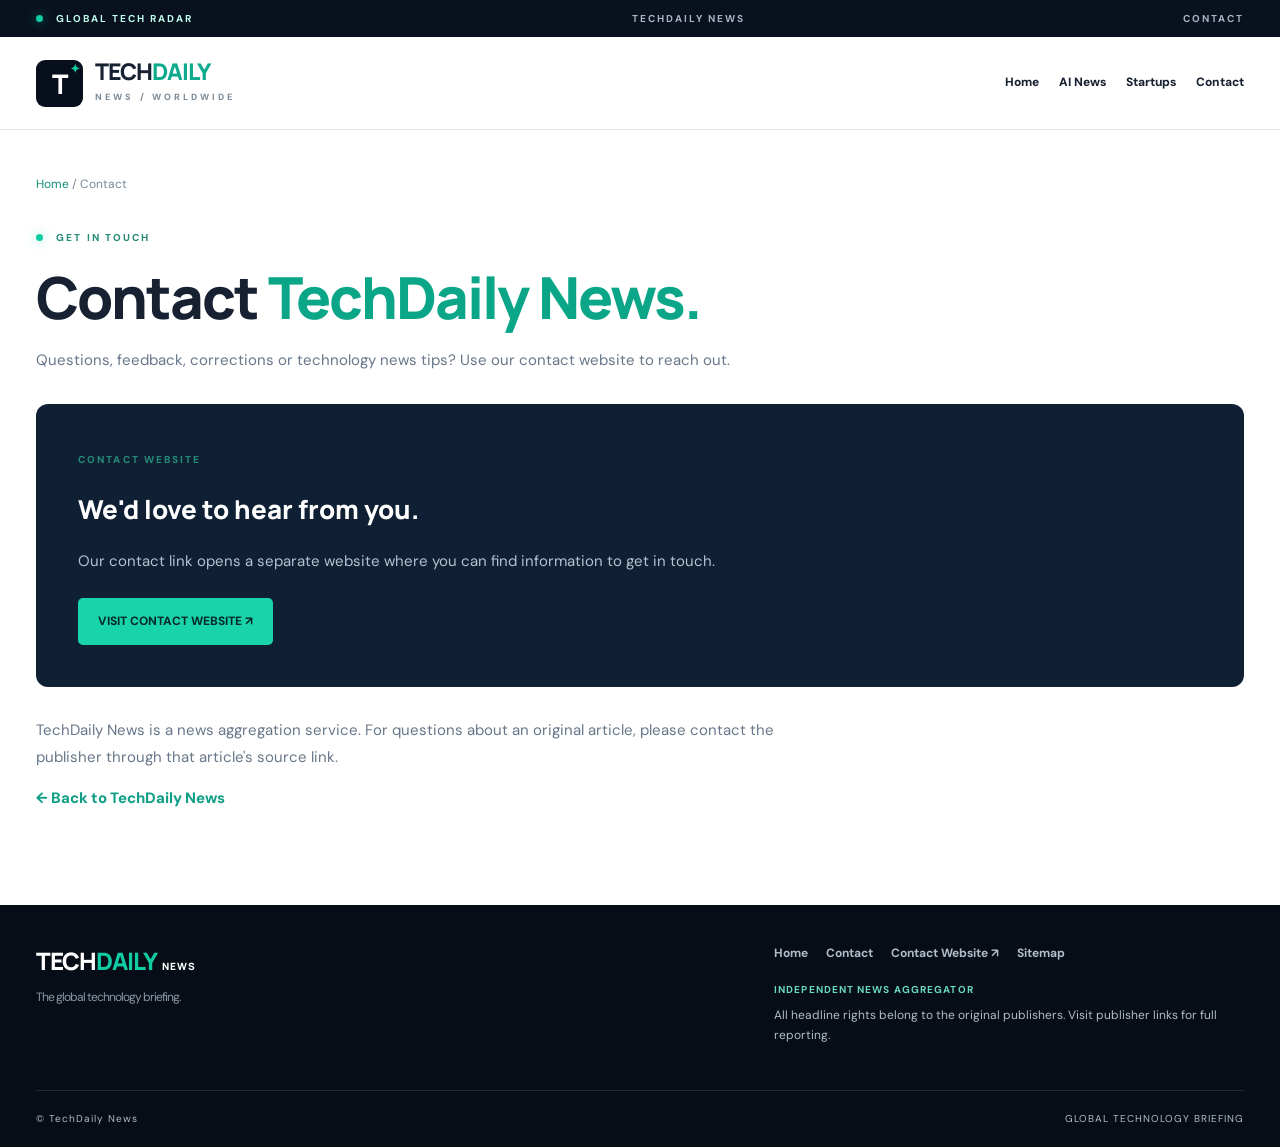
==== contact/index.html @ 2c90e262 "Improve TechDaily SEO, verify Search Console, add contact and crawlable topic pages" ====
<!doctype html><html lang="en"><head>
<meta charset="utf-8"><meta name="viewport" content="width=device-width,initial-scale=1">
<meta name="google-site-verification" content="1qQMCUHekjvhhgPfjwAEE-Zfl5rO4Td-0qGCgL5AGAs">
<meta name="robots" content="index,follow">
<meta name="description" content="Contact TechDaily News. Send feedback, share technology news tips, report corrections or enquire about our global technology news website.">
<meta name="theme-color" content="#080e19">
<meta property="og:type" content="website"><meta property="og:site_name" content="TechDaily News">
<meta property="og:title" content="Contact TechDaily News | Feedback & Enquiries">
<meta property="og:description" content="Visit our contact website to send feedback and enquiries to TechDaily News.">
<meta property="og:url" content="https://techdailynews.pages.dev/contact/">
<link rel="canonical" href="https://techdailynews.pages.dev/contact/">
<link rel="icon" href="/favicon.svg" type="image/svg+xml">
<link rel="stylesheet" href="/styles.css">
<script type="application/ld+json">{"@context":"https://schema.org","@type":"ContactPage","name":"Contact TechDaily News","url":"https://techdailynews.pages.dev/contact/","isPartOf":{"@type":"WebSite","name":"TechDaily News","url":"https://techdailynews.pages.dev/"}}</script>
<title>Contact TechDaily News | Feedback & Enquiries</title></head>
<body><div class="signal-bar"><div class="wrap signal-inside"><span class="signal-pill"><i></i> GLOBAL TECH RADAR</span><span>TECHDAILY NEWS</span><span>CONTACT</span></div></div>
<header class="header"><div class="wrap header-inside"><a href="/" class="logo"><span class="logo-symbol">T<span>✦</span></span><span class="logo-words"><b>TECH<span>DAILY</span></b><small>NEWS / WORLDWIDE</small></span></a><nav class="seo-nav" aria-label="Navigation"><a href="/">Home</a><a href="/category/ai/">AI News</a><a href="/category/startups/">Startups</a><a href="/contact/" aria-current="page">Contact</a></nav></div></header>
<main class="wrap seo-page"><nav class="breadcrumb" aria-label="Breadcrumb"><a href="/">Home</a> / Contact</nav><span class="eyebrow"><i></i> GET IN TOUCH</span><h1>Contact <em>TechDaily News.</em></h1>
<p class="seo-intro">Questions, feedback, corrections or technology news tips? Use our contact website to reach out.</p>
<section class="contact-hero"><span class="eyebrow">CONTACT WEBSITE</span><h2>We'd love to hear from you.</h2><p>Our contact link opens a separate website where you can find information to get in touch.</p><a class="contact-button" href="https://ashraful.pages.dev/" target="_blank" rel="noopener noreferrer">VISIT CONTACT WEBSITE ↗</a></section>
<p class="seo-intro">TechDaily News is a news aggregation service. For questions about an original article, please contact the publisher through that article's source link.</p>
<p><a href="/" style="color:#109f86;font-weight:800">← Back to TechDaily News</a></p></main>
<footer><div class="wrap footer-main"><div class="footer-brand">TECH<span>DAILY</span><small>NEWS</small><p>The global technology briefing.</p></div><div class="footer-disclaimer"><nav class="footer-links"><a href="/">Home</a><a href="/contact/">Contact</a><a href="https://ashraful.pages.dev/" target="_blank" rel="noopener noreferrer">Contact Website ↗</a><a href="/sitemap.xml">Sitemap</a></nav><b>INDEPENDENT NEWS AGGREGATOR</b><p>All headline rights belong to the original publishers. Visit publisher links for full reporting.</p></div></div><div class="wrap footer-bottom"><span>© TechDaily News</span><span>GLOBAL TECHNOLOGY BRIEFING</span></div></footer>
</body></html>
---- styles.css ----
@import url('https://fonts.googleapis.com/css2?family=DM+Sans:wght@400;500;600;700;800&family=Manrope:wght@400;500;600;700;800&display=swap');
:root{--dark:#080f1c;--dark2:#101c2d;--ink:#172132;--muted:#667586;--soft:#f4f7f8;--line:#e4e8ed;--green:#11cba2;--green2:#0eaa8d;--radius:12px}
*{box-sizing:border-box}html{scroll-behavior:smooth}body{margin:0;background:#fff;color:var(--ink);font:15px/1.6 'DM Sans',Arial,sans-serif}a{color:inherit;text-decoration:none}button,input,select{font:inherit}button{cursor:pointer}button:focus-visible,a:focus-visible,input:focus-visible,select:focus-visible{outline:3px solid #38d8b5;outline-offset:3px}.wrap{width:min(1300px,calc(100% - 72px));margin:auto}
.signal-bar{background:#09111e;color:#aab5c5;font-size:10px;font-weight:700;letter-spacing:2px}.signal-inside{display:flex;justify-content:space-between;align-items:center;min-height:37px;gap:14px}.signal-pill{color:#bffdec}.signal-pill i,.eyebrow i,.green-dot{display:inline-block;height:7px;width:7px;border-radius:50%;background:var(--green);margin-right:9px;box-shadow:0 0 12px #0be0b480}
.header{background:#fff;border-bottom:1px solid var(--line)}.header-inside{height:92px;display:flex;align-items:center;justify-content:space-between;gap:24px}.logo{display:flex;gap:12px;align-items:center;flex-shrink:0}.logo-symbol{background:var(--dark);color:#fff;border-radius:9px;width:47px;height:47px;display:grid;place-items:center;font:800 27px Manrope;position:relative}.logo-symbol span{position:absolute;font-size:12px;color:var(--green);right:3px;top:0}.logo-words b{display:block;font:800 23px/1 Manrope;letter-spacing:-1px}.logo-words b span{color:var(--green2)}.logo-words small{font-size:9px;font-weight:800;letter-spacing:3.1px;color:#7c8b98}.desktop-nav{display:flex;align-items:center;gap:25px}.desktop-nav a{font-weight:700;font-size:12px;white-space:nowrap}.desktop-nav a:hover{color:#079d83}.nav-edition{font-size:10px;letter-spacing:1px;font-weight:800;border:1px solid var(--line);border-radius:7px;padding:14px 17px;white-space:nowrap}.nav-edition span{color:var(--green2);margin-left:9px}
.intro{padding:51px 0 47px}.intro-top{display:flex;align-items:center;justify-content:space-between;gap:15px}.eyebrow{font-size:10px;letter-spacing:2.1px;font-weight:800;color:#268a79}.edition{font-size:11px;font-weight:800;letter-spacing:1.2px;color:#818d98}.intro-row{display:flex;justify-content:space-between;align-items:end;gap:40px}.intro-row h1{font:800 clamp(42px,5.7vw,83px)/1.13 Manrope;letter-spacing:-4.5px;margin:22px 0 15px;max-width:930px}.intro-row h1 em,.closing h2 em{font-style:normal;color:var(--green2)}.intro-row p{font-size:15px;color:#6b7887;margin:0;max-width:650px}.intro-note{border-left:1px solid #dce4e8;padding:0 0 2px 26px;min-width:222px}.intro-note span,.intro-note small{display:block;color:#7e8a97;font-size:10px;letter-spacing:1px;font-weight:800}.intro-note strong{display:block;font:800 19px/1.4 Manrope;margin:9px 0;color:#263349}
.feature{display:grid;grid-template-columns:minmax(0,1.58fr) minmax(340px,1fr);gap:26px}.lead-story{min-height:440px;background:#0c1726;color:#fff;border-radius:12px;overflow:hidden;position:relative;display:flex;align-items:end}.visual-mesh{position:absolute;inset:0;background:radial-gradient(ellipse at 75% 0,#157e7480,transparent 52%),repeating-linear-gradient(90deg,transparent 0,transparent 37px,#ffffff08 38px),repeating-linear-gradient(0deg,transparent 0,transparent 37px,#ffffff08 38px),linear-gradient(135deg,#102742,#080f20)}.visual-mesh:before{content:'';position:absolute;width:440px;height:440px;border-radius:50%;border:1px solid #26cdb045;right:-140px;top:-120px;box-shadow:0 0 0 75px #15cda50d,0 0 0 160px #1bcbab09}.orbit{position:absolute;border:1px solid #53f5d36b;border-radius:50%;transform:rotate(-30deg)}.orbit-a{height:230px;width:490px;right:-65px;top:-25px}.orbit-b{height:160px;width:370px;right:-5px;top:10px}.visual-word{position:absolute;top:73px;right:27px;font:800 clamp(45px,6vw,95px)/1 Manrope;color:#ffffff07;letter-spacing:-5px;white-space:nowrap}.lead-story:after{content:'';position:absolute;inset:25% 0 0;background:linear-gradient(transparent,#07111bea 70%);pointer-events:none}.lead-body{padding:33px 36px;position:relative;z-index:1;width:100%}.label-green{color:#54eac9;font-size:10px;letter-spacing:1.4px;font-weight:800}.label-green span{color:#abb8c5;margin:0 5px}.lead-body h2{font:800 clamp(26px,3vw,43px)/1.18 Manrope;max-width:650px;letter-spacing:-1.5px;margin:16px 0 12px}.lead-body p{color:#bac7d1;font-size:14px;max-width:620px;line-height:1.75;margin:0 0 23px}.lead-bottom{display:flex;align-items:center;gap:17px;color:#bfccd4;font-size:10px;font-weight:800;letter-spacing:.6px}.lead-bottom a{margin-left:auto;border:1px solid #719388;padding:12px 14px;border-radius:5px;color:#c7ffec;white-space:nowrap}.lead-bottom a span{margin-left:12px}
.radar{border:1px solid var(--line);border-radius:12px;padding:25px 26px;display:flex;flex-direction:column;min-height:440px}.section-heading{display:flex;align-items:end;justify-content:space-between;gap:15px;padding-bottom:13px}.section-heading h2{font:800 27px Manrope;letter-spacing:-1px;margin:3px 0}.section-heading h2 span,.news-heading h2 span{color:var(--green2)}.section-heading>span{font-size:10px;letter-spacing:1px;color:#98a3ac;font-weight:800}.radar-list{flex:1}.radar-item{display:block;padding:15px 0;border-top:1px solid #e9edf0}.radar-item small{font-size:10px;letter-spacing:1px;font-weight:800;color:#159d85}.radar-item b{display:block;margin:5px 0;font:800 14px/1.45 Manrope}.radar-item span{font-size:11px;color:#8a97a1}.radar-item:hover b{color:#119b82}.radar-footer{padding-top:15px;border-top:1px solid var(--line);font-size:10px;letter-spacing:1px;font-weight:800;color:#82919c}
.stats{display:grid;grid-template-columns:repeat(4,1fr);border:1px solid var(--line);margin-top:26px;border-radius:10px;overflow:hidden}.stat{padding:23px 28px;border-right:1px solid var(--line);min-width:0}.stat:last-child{border:0}.stat>span{font-size:10px;letter-spacing:1.2px;color:#7f8e99;font-weight:800}.stat>strong{display:block;font:800 30px Manrope;letter-spacing:-1px}.stat>small{display:block;font-size:12px;color:#7e8996}.status{display:flex;align-items:center;gap:16px}.status b{font:800 12px Manrope;letter-spacing:1px}.status small{display:block;font-size:11px;color:#82909e;margin-top:4px}.pulse{width:37px;height:37px;border:2px solid #25bfa1;border-radius:50%;box-shadow:0 0 0 7px #1cd8ab19;flex-shrink:0}
.news{padding-top:78px;padding-bottom:85px}.news-heading{display:flex;align-items:end;justify-content:space-between}.news-heading h2{font:800 43px Manrope;letter-spacing:-2px;margin:9px 0 3px}.news-heading p{margin:0;color:#778595}.result-count{font-size:11px;letter-spacing:1px;font-weight:800;color:#778595}.filter-panel{margin:30px 0}.tabs{display:flex;flex-wrap:wrap;gap:8px;padding-bottom:17px;border-bottom:1px solid var(--line)}.tabs button{background:#f4f7f8;border:1px solid transparent;border-radius:6px;color:#576879;padding:9px 14px;font-size:12px;font-weight:800}.tabs button.active{background:var(--dark);color:#fff}.search-row{display:flex;align-items:center;gap:10px;margin-top:17px}.search{border:1px solid #dae2e8;display:flex;align-items:center;padding:0 13px;border-radius:7px;flex:1;min-width:170px}.search span{font-size:26px;line-height:1;color:#7b8a98}.search input{min-width:0;border:0;background:transparent;padding:11px;outline:0;flex:1;color:#152435;font-size:13px}.search-row select,.saved-filter{border:1px solid #dae2e8;background:#fff;border-radius:7px;padding:12px;font-size:12px;color:#4f5d6e;font-weight:700}.saved-filter.active{background:#e7fbf5;color:#008c74;border-color:#8fe4cf}
.news-grid{display:grid;grid-template-columns:repeat(3,minmax(0,1fr));gap:21px}.story{border:1px solid #e3e9ed;border-radius:10px;overflow:hidden;display:flex;flex-direction:column;min-width:0;background:#fff;transition:transform .2s,border .2s}.story:hover{transform:translateY(-3px);border-color:#a9dacf}.story-art{height:160px;position:relative;background:radial-gradient(circle at 85% 16%,#12d7ac70,transparent 37%),repeating-linear-gradient(90deg,#ffffff09 0 1px,transparent 1px 30px),linear-gradient(125deg,#0a1628,#1b3547);overflow:hidden}.story-art:after{content:'';position:absolute;width:155px;height:155px;right:-20px;top:-31px;border:1px solid #74ffe85e;border-radius:50%;box-shadow:0 0 0 35px #43f7ca0d,0 0 0 78px #43f7ca08}.story-art.has-image{background:#172336}.story-art img{width:100%;height:100%;object-fit:cover;display:block}.story-art .art-title{position:absolute;bottom:15px;left:18px;font:800 23px Manrope;letter-spacing:-1px;color:#ffffff9c;z-index:1}.story-art.has-image .art-title{display:none}.story-art .art-category{position:absolute;z-index:2;top:14px;left:15px;padding:5px 9px;border-radius:4px;font-size:10px;letter-spacing:.8px;font-weight:800;background:#e0fff3;color:#007761}.story-body{padding:20px;display:flex;flex-direction:column;flex:1}.story-meta{color:#778696;font-size:11px;font-weight:700}.story-title{font:800 18px/1.4 Manrope;letter-spacing:-.45px;margin:9px 0 10px}.story-title a:hover{color:#0ca384}.story-description{color:#738092;font-size:13px;line-height:1.68;margin:0 0 23px;flex:1}.story-bottom{display:flex;justify-content:space-between;align-items:center;gap:12px;border-top:1px solid #e9edef;padding-top:13px;font-size:11px;font-weight:800;color:#1c927e}.story-bottom a{white-space:nowrap}.story-bottom button{border:0;background:#f1f5f5;color:#87949e;border-radius:5px;font-size:18px;height:29px;min-width:33px}.story-bottom button.active{color:#039979;background:#e0faf4}.muted,.loading,.empty{color:#8793a0;font-size:14px}.empty{grid-column:1/-1;text-align:center;padding:50px 10px;border:1px dashed #d8e2e7;border-radius:10px}.more-area{text-align:center;margin-top:30px}.more-area button{border:1px solid #cfddd8;background:#fff;border-radius:5px;color:#0f806e;font-size:12px;letter-spacing:1px;font-weight:800;padding:14px 22px}.more-area button span{margin-left:11px}
.closing{background:#0a1421;color:#fff}.closing-inner{padding:65px 0;display:flex;align-items:end;justify-content:space-between;gap:24px}.closing h2{font:800 47px Manrope;letter-spacing:-2.5px;margin:10px 0}.closing p{color:#abb9c6;margin:0}.closing a{border:1px solid #4e6c70;padding:14px 18px;border-radius:5px;font-size:11px;letter-spacing:1px;font-weight:800;white-space:nowrap}.closing a span{margin-left:15px;color:#49e6bd}
footer{background:#060d16;color:#b1bdc8}.footer-main{display:flex;justify-content:space-between;gap:40px;padding:39px 0;border-bottom:1px solid #1f2a38}.footer-brand{font:800 24px Manrope;letter-spacing:-1px;color:#fff}.footer-brand span{color:var(--green)}.footer-brand small{font-size:10px;letter-spacing:1px;margin-left:5px}.footer-brand p{font:400 12px 'DM Sans';color:#8c99a6}.footer-disclaimer{max-width:470px}.footer-disclaimer b{font-size:10px;letter-spacing:1.1px;color:#69d9c0}.footer-disclaimer p{font-size:12px;margin:6px 0}.footer-bottom{display:flex;justify-content:space-between;gap:20px;padding:20px 0;font-size:10px;letter-spacing:1px}
@media(max-width:1100px){.desktop-nav{gap:12px}.desktop-nav a{font-size:11px}.feature{grid-template-columns:1.2fr 1fr}.intro-note{display:none}.news-grid{grid-template-columns:repeat(2,minmax(0,1fr))}}
@media(max-width:800px){.wrap{width:min(100% - 36px,700px)}.desktop-nav,.nav-edition{display:none}.header-inside{height:76px}.signal-inside span:nth-child(2){display:none}.intro{padding:35px 0}.intro-row h1{letter-spacing:-2.6px}.feature{grid-template-columns:1fr}.lead-story{min-height:390px}.radar{min-height:unset}.stats{grid-template-columns:1fr 1fr}.stat:nth-child(2){border-right:0}.stat:nth-child(1),.stat:nth-child(2){border-bottom:1px solid var(--line)}.news{padding-top:55px}.search-row{flex-wrap:wrap}.search{flex-basis:100%}.search-row select,.saved-filter{flex:1}.news-heading h2{font-size:35px}}
@media(max-width:570px){.wrap{width:calc(100% - 30px)}.signal-bar{font-size:9px;letter-spacing:.7px}.signal-inside{min-height:32px}.signal-inside span:last-child{display:none}.logo-symbol{width:40px;height:40px}.logo-words b{font-size:20px}.intro-row h1{font-size:45px;letter-spacing:-2.9px;margin-top:15px}.intro-row p{font-size:13px}.edition{font-size:9px}.lead-story{min-height:405px}.lead-body{padding:24px}.lead-body h2{font-size:27px}.lead-bottom{flex-wrap:wrap;gap:9px}.lead-bottom a{margin-left:0}.radar{padding:21px}.stat{padding:18px}.stat>strong{font-size:25px}.news-grid{grid-template-columns:1fr}.news-heading h2{font-size:32px}.news-heading p{font-size:12px}.result-count{font-size:9px}.tabs{overflow-x:auto;flex-wrap:nowrap;padding-bottom:15px}.tabs button{white-space:nowrap;padding:8px 11px;font-size:11px}.search-row select,.saved-filter{font-size:11px;padding:10px 7px}.closing-inner{display:block;padding:48px 0}.closing h2{font-size:35px}.closing a{display:inline-block;margin-top:25px}.footer-main{display:block}.footer-disclaimer{margin-top:25px}.footer-bottom{font-size:9px;flex-wrap:wrap}}
.seo-discovery{padding:0 0 65px}.seo-discovery h2{font:800 28px Manrope,sans-serif;letter-spacing:-1px;margin:10px 0 7px}.seo-discovery p{color:#708193;font-size:14px}.seo-topic-links{display:flex;gap:9px;flex-wrap:wrap}.seo-topic-links a{font-weight:700;font-size:12px;background:#f4faf8;border:1px solid #dcebe5;color:#197565;padding:10px 13px;border-radius:6px}.seo-topic-links a:hover{background:#d6fff2}.footer-links{display:flex;gap:18px;flex-wrap:wrap;margin-bottom:13px;font-size:12px;font-weight:700}.footer-links a:hover{color:#46e7be}
.seo-nav{display:flex;gap:20px;font-size:12px;font-weight:800}.seo-nav a:hover{color:#10aa8d}
.seo-page{padding:45px 0 80px;min-height:60vh}.seo-page h1{font:800 clamp(34px,5vw,58px)/1.15 Manrope,sans-serif;letter-spacing:-2px;margin:16px 0}.seo-page h1 em{color:#0ba688;font-style:normal}.seo-intro{color:#677789;max-width:780px;font-size:15px;line-height:1.8}.breadcrumb{font-size:12px;color:#789;margin-bottom:30px}.breadcrumb a{color:#168f7a}.contact-hero{background:#102034;color:#fff;border-radius:12px;padding:42px;margin:30px 0}.contact-hero h2{font:800 26px Manrope,sans-serif}.contact-hero p{color:#b3c2d1;max-width:700px}.contact-button{display:inline-block;margin-top:10px;background:#19d4aa;color:#062b2b;font-weight:800;font-size:12px;padding:14px 20px;border-radius:5px}.category-nav{display:flex;gap:8px;flex-wrap:wrap;margin:26px 0}.category-nav a{font-size:12px;font-weight:700;color:#197564;border:1px solid #dce8e5;padding:8px 11px;border-radius:5px}.category-nav a.active{background:#0d1b2b;color:#fff}.seo-headlines{display:grid;grid-template-columns:repeat(2,minmax(0,1fr));gap:18px;margin-top:28px}.seo-headline{border:1px solid #e2e8ed;border-radius:8px;padding:22px}.seo-headline small{font-size:11px;color:#118d74;font-weight:800}.seo-headline h2{font:800 17px/1.45 Manrope,sans-serif;margin:10px 0}.seo-headline h2 a:hover{color:#0b9e84}.seo-headline p{font-size:13px;color:#748394;margin:5px 0 0}.seo-headline time{font-size:11px;color:#8293a1}.seo-note{font-size:12px;color:#708195;margin:20px 0}
@media(max-width:800px){.seo-headlines{grid-template-columns:1fr}.seo-nav{gap:10px}.seo-nav a:nth-child(2),.seo-nav a:nth-child(3){display:none}}
@media(max-width:570px){.seo-page{padding:28px 0 50px}.contact-hero{padding:23px}.seo-discovery h2{font-size:22px}}
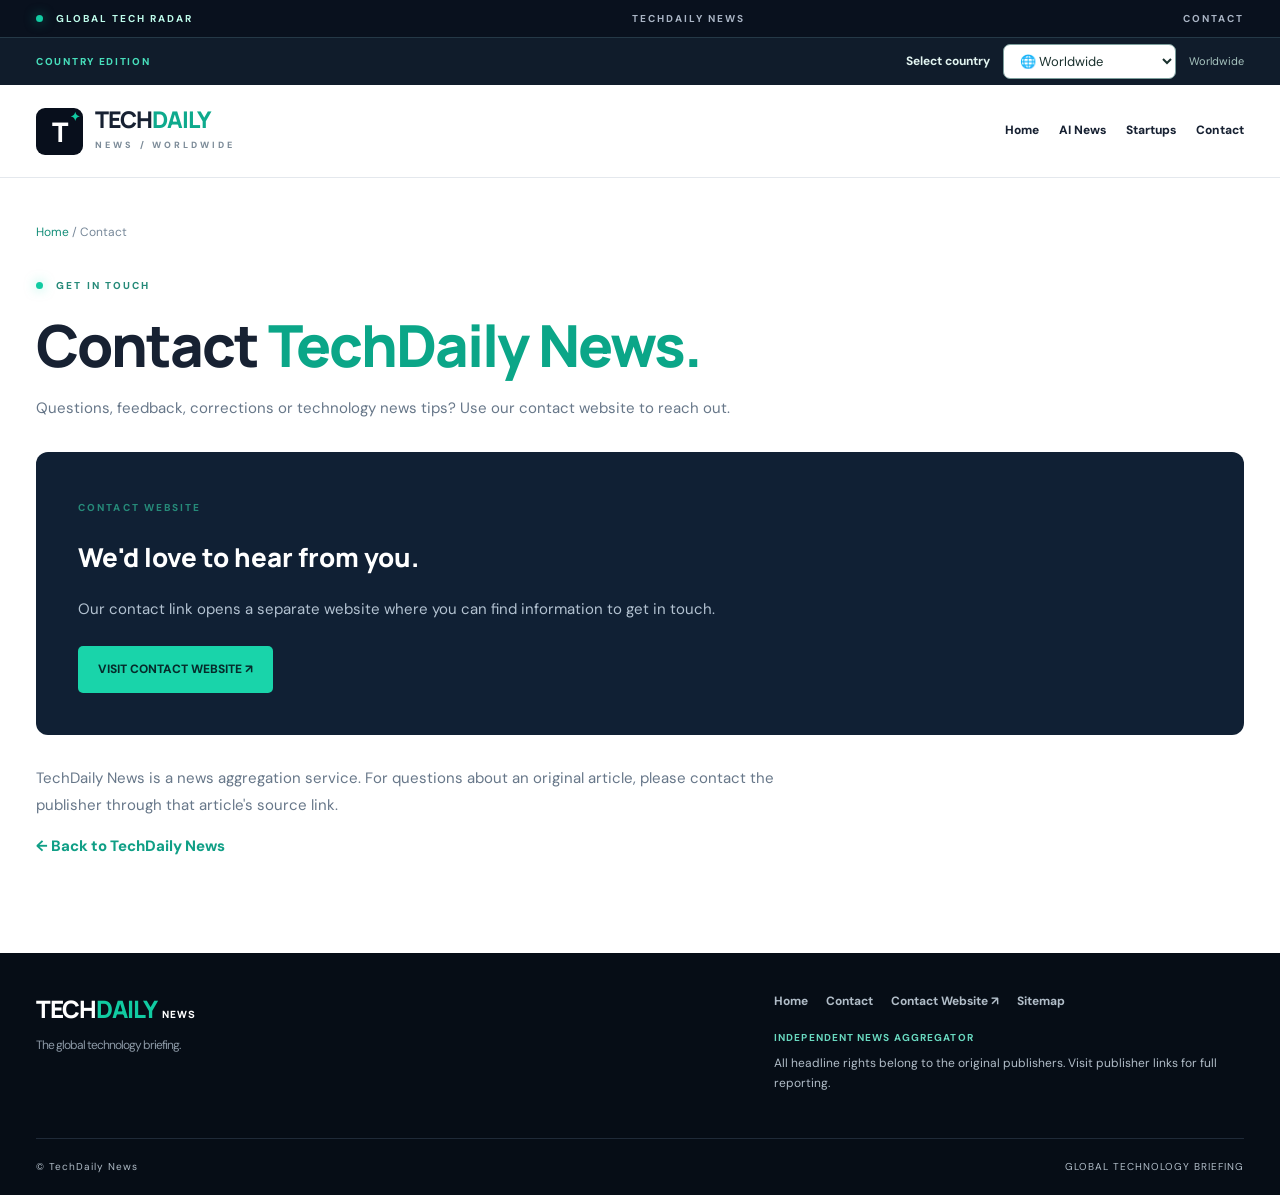
==== commit db6289bc: "Add worldwide and ten-country news editions, Bangladesh RSS feed and regional headline filtering" ====
--- a/contact/index.html
+++ b/contact/index.html
@@ -12,7 +12,7 @@
 <link rel="icon" href="/favicon.svg" type="image/svg+xml">
 <link rel="stylesheet" href="/styles.css">
 <script type="application/ld+json">{"@context":"https://schema.org","@type":"ContactPage","name":"Contact TechDaily News","url":"https://techdailynews.pages.dev/contact/","isPartOf":{"@type":"WebSite","name":"TechDaily News","url":"https://techdailynews.pages.dev/"}}</script>
-<title>Contact TechDaily News | Feedback & Enquiries</title></head>
+<title>Contact TechDaily News | Feedback & Enquiries</title><link rel="stylesheet" href="/country.css"><script src="/country.js" defer></script></head>
 <body><div class="signal-bar"><div class="wrap signal-inside"><span class="signal-pill"><i></i> GLOBAL TECH RADAR</span><span>TECHDAILY NEWS</span><span>CONTACT</span></div></div>
 <header class="header"><div class="wrap header-inside"><a href="/" class="logo"><span class="logo-symbol">T<span>✦</span></span><span class="logo-words"><b>TECH<span>DAILY</span></b><small>NEWS / WORLDWIDE</small></span></a><nav class="seo-nav" aria-label="Navigation"><a href="/">Home</a><a href="/category/ai/">AI News</a><a href="/category/startups/">Startups</a><a href="/contact/" aria-current="page">Contact</a></nav></div></header>
 <main class="wrap seo-page"><nav class="breadcrumb" aria-label="Breadcrumb"><a href="/">Home</a> / Contact</nav><span class="eyebrow"><i></i> GET IN TOUCH</span><h1>Contact <em>TechDaily News.</em></h1>
--- a/country.css
+++ b/country.css
@@ -0,0 +1 @@
+.country-edition,.country-context{box-sizing:border-box;font-family:'DM Sans',system-ui,Arial,sans-serif}.country-edition *{box-sizing:border-box}.country-edition{background:#101c2b;color:#ecfffa;position:relative;z-index:20;border-top:1px solid #253947}.country-edition-inner{min-height:47px;display:flex;gap:13px;align-items:center}.country-edition-caption{font-size:10px;letter-spacing:1.7px;color:#47debb;font-weight:800;margin-right:auto}.country-edition label{font-size:12px;color:#e2f4f0;font-weight:700}.country-edition select{font-size:13px;min-height:35px;border:1px solid #7c9e9c;border-radius:7px;background:#fff;color:#19302d;cursor:pointer;padding:5px 12px;max-width:230px}.country-edition small{font-size:11px;color:#a8c5c0}.country-context{background:#e9f8f2;color:#315c52;padding:12px max(36px,calc((100vw - 1228px)/2));font-size:13px;line-height:1.6;border-bottom:1px solid #cee8de}.country-context[hidden],[data-edition-story][hidden],[data-edition-empty][hidden]{display:none!important}.country-empty{border:1px dashed #b3cbc4;background:#f4fffa;border-radius:10px;padding:22px;color:#34584e}.seo-headline[hidden]{display:none!important}@media(max-width:650px){.country-edition-inner{flex-wrap:wrap;gap:7px;padding-top:8px;padding-bottom:8px}.country-edition-caption{width:100%;margin:0}.country-edition select{max-width:100%;flex:1}.country-edition small{display:none}.country-context{padding:11px 20px}}
